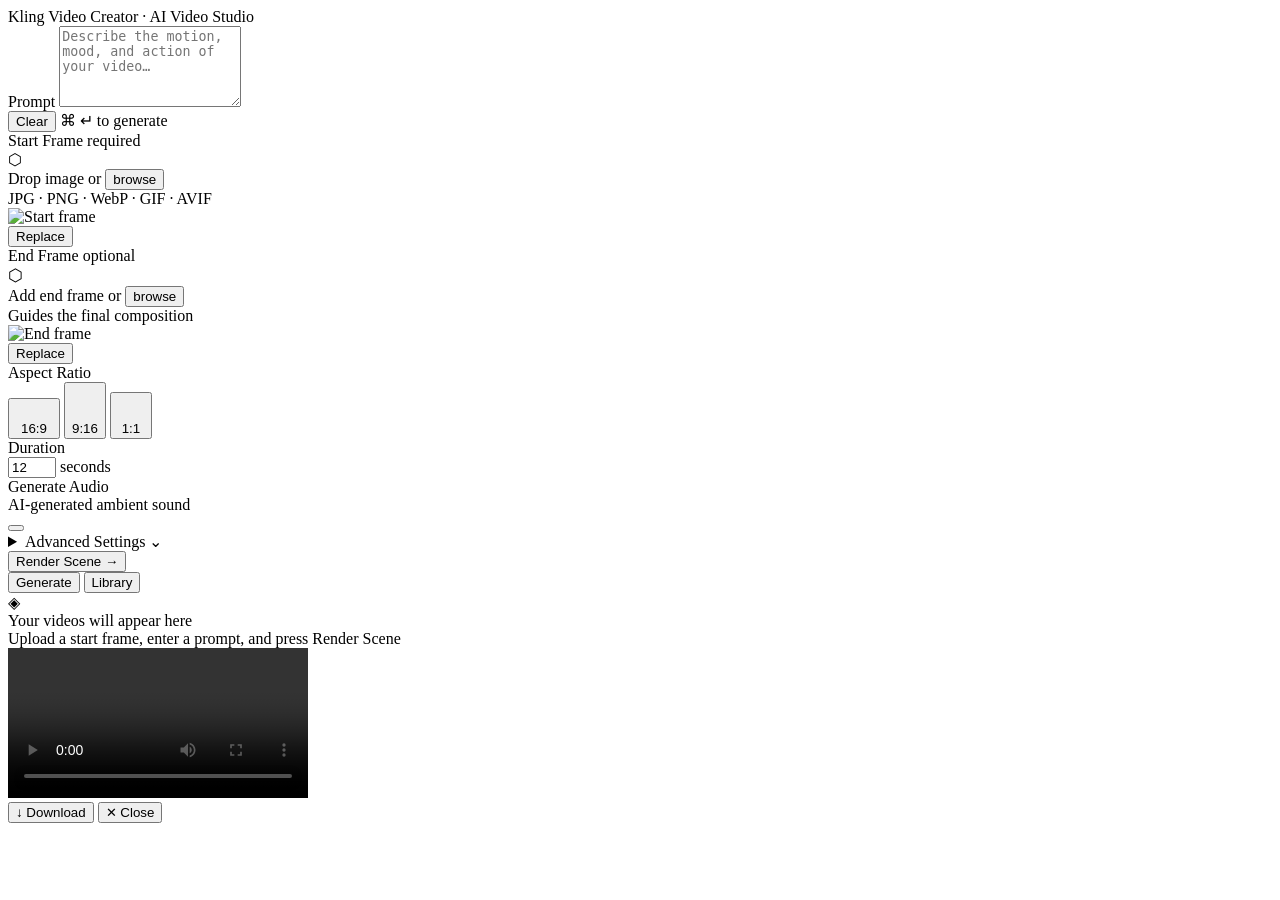
==== kling-video-creator/templates/index.html @ 7cd378cd "Add Kling Video Creator — Flask + FAL.ai Kling V3 Pro video generation studio - Flask backend on por" ====
<!DOCTYPE html>
<html lang="en">
<head>
  <meta charset="UTF-8">
  <meta name="viewport" content="width=device-width, initial-scale=1.0">
  <title>Kling Video Creator</title>
  <link rel="preconnect" href="https://fonts.googleapis.com">
  <link rel="preconnect" href="https://fonts.gstatic.com" crossorigin>
  <link href="https://fonts.googleapis.com/css2?family=Cormorant+Garamond:ital,wght@0,300;0,400;0,600;1,300;1,400&family=Inter:wght@300;400;500;600&display=swap" rel="stylesheet">
  <link rel="stylesheet" href="/static/style.css">
</head>
<body>

  <!-- API Key Banner -->
  <div id="apiBanner" class="api-banner" style="display:none">
    ⚠ &nbsp;<strong>FAL_KEY</strong> not found — add it to your <code>.env</code> file and restart the server.
  </div>

  <!-- Header -->
  <header class="header">
    <div class="brand">
      <span class="brand-name">Kling Video Creator</span>
      <span class="brand-sep">·</span>
      <span class="brand-sub">AI Video Studio</span>
    </div>
    <div class="header-meta">
      <span id="modelTag" class="model-tag"></span>
    </div>
  </header>

  <!-- Workspace -->
  <div class="workspace">

    <!-- ── SIDEBAR ─────────────────────────────────── -->
    <aside class="sidebar">

      <!-- Prompt -->
      <div class="ctrl-group">
        <label class="ctrl-label">Prompt</label>
        <textarea id="prompt" class="prompt-input"
          placeholder="Describe the motion, mood, and action of your video…" rows="5"></textarea>
        <div class="prompt-footer">
          <button class="ghost-btn" onclick="clearPrompt()">Clear</button>
          <span class="hint">⌘ ↵ to generate</span>
        </div>
      </div>

      <!-- Start Image -->
      <div class="ctrl-group">
        <label class="ctrl-label">
          Start Frame
          <span class="label-tag">required</span>
        </label>
        <div id="startZone" class="upload-zone" onclick="triggerUpload('start')">
          <input type="file" id="startInput"
            accept="image/jpeg,image/png,image/webp,image/gif,image/avif"
            style="display:none" onchange="onFileSelect(event,'start')">
          <div id="startIdle" class="upload-idle">
            <div class="upload-icon">⬡</div>
            <div class="upload-text">
              Drop image or
              <button class="link-btn" onclick="event.stopPropagation(); triggerUpload('start')">browse</button>
            </div>
            <div class="upload-sub">JPG · PNG · WebP · GIF · AVIF</div>
          </div>
          <div id="startPreview" class="upload-preview-wrap">
            <img id="startThumb" class="upload-thumb" src="" alt="Start frame">
            <div class="upload-info">
              <div id="startFname" class="upload-fname"></div>
              <div id="startFsize" class="upload-fsize"></div>
            </div>
            <button class="upload-replace" onclick="event.stopPropagation(); triggerUpload('start')">Replace</button>
          </div>
        </div>
      </div>

      <!-- End Image (optional) -->
      <div class="ctrl-group">
        <label class="ctrl-label">
          End Frame
          <span class="label-tag">optional</span>
        </label>
        <div id="endZone" class="upload-zone optional" onclick="triggerUpload('end')">
          <input type="file" id="endInput"
            accept="image/jpeg,image/png,image/webp,image/gif,image/avif"
            style="display:none" onchange="onFileSelect(event,'end')">
          <div id="endIdle" class="upload-idle">
            <div class="upload-icon" style="font-size:17px;color:var(--text-4)">⬡</div>
            <div class="upload-text" style="color:var(--text-3)">
              Add end frame or
              <button class="link-btn" onclick="event.stopPropagation(); triggerUpload('end')">browse</button>
            </div>
            <div class="upload-sub">Guides the final composition</div>
          </div>
          <div id="endPreview" class="upload-preview-wrap">
            <img id="endThumb" class="upload-thumb" src="" alt="End frame">
            <div class="upload-info">
              <div id="endFname" class="upload-fname"></div>
              <div id="endFsize" class="upload-fsize"></div>
            </div>
            <button class="upload-replace" onclick="event.stopPropagation(); triggerUpload('end')">Replace</button>
          </div>
        </div>
        <button id="clearEndBtn" class="ghost-btn" style="display:none;align-self:flex-start" onclick="clearEndImage()">✕ Remove end frame</button>
      </div>

      <div class="rule"></div>

      <!-- Aspect Ratio -->
      <div class="ctrl-group">
        <label class="ctrl-label">Aspect Ratio</label>
        <div class="aspect-grid">
          <button class="aspect-btn active" data-ratio="16:9" onclick="setAspect('16:9', this)">
            <div class="asp-box" style="width:36px;height:20px"></div>
            <span>16:9</span>
          </button>
          <button class="aspect-btn" data-ratio="9:16" onclick="setAspect('9:16', this)">
            <div class="asp-box" style="width:20px;height:36px"></div>
            <span>9:16</span>
          </button>
          <button class="aspect-btn" data-ratio="1:1" onclick="setAspect('1:1', this)">
            <div class="asp-box" style="width:26px;height:26px"></div>
            <span>1:1</span>
          </button>
        </div>
      </div>

      <!-- Duration -->
      <div class="ctrl-group">
        <label class="ctrl-label">Duration</label>
        <div class="duration-row">
          <input type="number" id="duration" class="duration-input"
            value="12" min="5" max="10" step="1">
          <span class="duration-unit">seconds</span>
        </div>
      </div>

      <!-- Generate Audio -->
      <div class="ctrl-group">
        <div class="toggle-row">
          <div class="toggle-copy">
            <div class="toggle-label">Generate Audio</div>
            <div class="toggle-desc">AI-generated ambient sound</div>
          </div>
          <button id="audioToggle" class="toggle on" onclick="toggleAudio()" aria-label="Toggle audio generation"></button>
        </div>
      </div>

      <div class="rule"></div>

      <!-- Advanced Settings -->
      <details class="advanced-details ctrl-group">
        <summary class="advanced-summary">
          <span>Advanced Settings</span>
          <span class="advanced-chevron">⌄</span>
        </summary>
        <div class="advanced-body">

          <!-- Negative Prompt -->
          <div class="ctrl-group">
            <label class="ctrl-label">Negative Prompt</label>
            <textarea id="negativePrompt" class="neg-prompt-input"
              placeholder="What to avoid…">blur, distort, and low quality</textarea>
          </div>

          <!-- CFG Scale -->
          <div class="ctrl-group">
            <label class="ctrl-label">
              CFG Scale
              <span class="label-tag">prompt adherence</span>
            </label>
            <div class="slider-row">
              <input type="range" id="cfgSlider" class="slider"
                min="0" max="1" step="0.01" value="0.5"
                oninput="updateCfg(this.value)">
              <span id="cfgVal" class="slider-val">0.5</span>
            </div>
            <div class="slider-ends">
              <span>Creative</span>
              <span>Strict</span>
            </div>
          </div>

        </div>
      </details>

      <!-- Generate Button -->
      <button id="generateBtn" class="generate-btn" onclick="generate()">
        <span id="generateLabel">Render Scene</span>
        <span class="generate-icon">→</span>
      </button>

    </aside>

    <!-- ── GALLERY PANEL ──────────────────────────── -->
    <main class="gallery-panel">

      <!-- Tabs -->
      <div class="panel-tabs">
        <button class="panel-tab active" id="tabGenerate" onclick="switchTab('generate')">Generate</button>
        <button class="panel-tab" id="tabLibrary" onclick="switchTab('library')">
          Library <span id="libCount" class="lib-count" style="display:none"></span>
        </button>
      </div>

      <!-- Generate view -->
      <div id="generateView">
        <div id="statusBar" class="status-bar" style="display:none"></div>
        <div id="gallery" class="gallery">
          <div class="empty-state">
            <div class="empty-glyph">◈</div>
            <div class="empty-title">Your videos will appear here</div>
            <div class="empty-sub">Upload a start frame, enter a prompt, and press Render Scene</div>
          </div>
        </div>
      </div>

      <!-- Library view -->
      <div id="libraryView" style="display:none">
        <div id="libraryGrid" class="library-grid"></div>
      </div>

    </main>

  </div><!-- /workspace -->

  <!-- Video Modal -->
  <div id="videoModal" class="video-modal" onclick="closeModal(event)">
    <div class="vm-inner">
      <video id="modalVideo" controls playsinline></video>
      <div class="vm-bar">
        <div class="vm-bar-left">
          <span id="vmMeta" class="vm-meta"></span>
          <span id="vmBadge" class="vm-badge"></span>
        </div>
        <div class="vm-actions">
          <button class="vm-btn" id="vmDl" onclick="event.stopPropagation()">↓ Download</button>
          <button class="vm-btn vm-close" onclick="closeModal(event)">✕ Close</button>
        </div>
      </div>
    </div>
  </div>

  <script src="/static/app.js"></script>
</body>
</html>
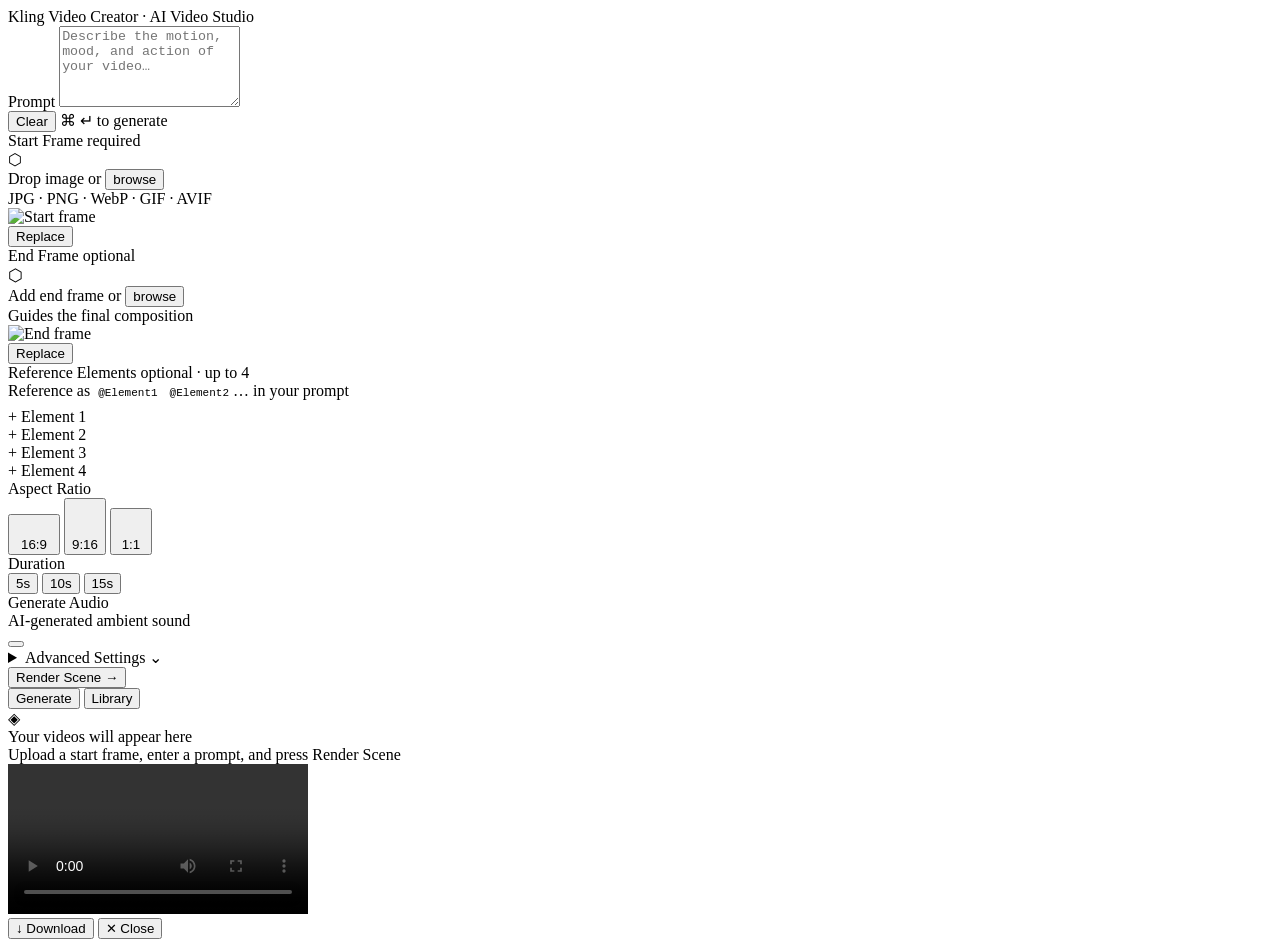
==== commit 97b22e43: "Fix Kling V3 duration options and add Reference Elements inputs - Duration: replace free-form number" ====
--- a/kling-video-creator/templates/index.html
+++ b/kling-video-creator/templates/index.html
@@ -104,6 +104,65 @@
         <button id="clearEndBtn" class="ghost-btn" style="display:none;align-self:flex-start" onclick="clearEndImage()">✕ Remove end frame</button>
       </div>
 
+      <!-- Reference Elements (Kling V3) -->
+      <div class="ctrl-group">
+        <label class="ctrl-label">
+          Reference Elements
+          <span class="label-tag">optional · up to 4</span>
+        </label>
+        <div class="hint" style="margin-bottom:8px">Reference as <code style="font-size:11px;background:var(--gold-6);padding:1px 4px;border-radius:3px">@Element1</code> <code style="font-size:11px;background:var(--gold-6);padding:1px 4px;border-radius:3px">@Element2</code>… in your prompt</div>
+        <div class="elements-grid">
+          <div class="element-slot" id="elemSlot0" onclick="triggerElementUpload(0)">
+            <input type="file" id="elemInput0" accept="image/jpeg,image/png,image/webp,image/gif,image/avif" style="display:none" onchange="onElementSelect(event,0)">
+            <div id="elemIdle0" class="elem-idle">
+              <span class="elem-plus">+</span>
+              <span class="elem-label">Element 1</span>
+            </div>
+            <div id="elemPreview0" class="elem-preview" style="display:none">
+              <img id="elemThumb0" class="elem-thumb" src="" alt="">
+              <button class="elem-remove" onclick="event.stopPropagation(); clearElement(0)">✕</button>
+              <span class="elem-name">@Element1</span>
+            </div>
+          </div>
+          <div class="element-slot" id="elemSlot1" onclick="triggerElementUpload(1)">
+            <input type="file" id="elemInput1" accept="image/jpeg,image/png,image/webp,image/gif,image/avif" style="display:none" onchange="onElementSelect(event,1)">
+            <div id="elemIdle1" class="elem-idle">
+              <span class="elem-plus">+</span>
+              <span class="elem-label">Element 2</span>
+            </div>
+            <div id="elemPreview1" class="elem-preview" style="display:none">
+              <img id="elemThumb1" class="elem-thumb" src="" alt="">
+              <button class="elem-remove" onclick="event.stopPropagation(); clearElement(1)">✕</button>
+              <span class="elem-name">@Element2</span>
+            </div>
+          </div>
+          <div class="element-slot" id="elemSlot2" onclick="triggerElementUpload(2)">
+            <input type="file" id="elemInput2" accept="image/jpeg,image/png,image/webp,image/gif,image/avif" style="display:none" onchange="onElementSelect(event,2)">
+            <div id="elemIdle2" class="elem-idle">
+              <span class="elem-plus">+</span>
+              <span class="elem-label">Element 3</span>
+            </div>
+            <div id="elemPreview2" class="elem-preview" style="display:none">
+              <img id="elemThumb2" class="elem-thumb" src="" alt="">
+              <button class="elem-remove" onclick="event.stopPropagation(); clearElement(2)">✕</button>
+              <span class="elem-name">@Element3</span>
+            </div>
+          </div>
+          <div class="element-slot" id="elemSlot3" onclick="triggerElementUpload(3)">
+            <input type="file" id="elemInput3" accept="image/jpeg,image/png,image/webp,image/gif,image/avif" style="display:none" onchange="onElementSelect(event,3)">
+            <div id="elemIdle3" class="elem-idle">
+              <span class="elem-plus">+</span>
+              <span class="elem-label">Element 4</span>
+            </div>
+            <div id="elemPreview3" class="elem-preview" style="display:none">
+              <img id="elemThumb3" class="elem-thumb" src="" alt="">
+              <button class="elem-remove" onclick="event.stopPropagation(); clearElement(3)">✕</button>
+              <span class="elem-name">@Element4</span>
+            </div>
+          </div>
+        </div>
+      </div>
+
       <div class="rule"></div>
 
       <!-- Aspect Ratio -->
@@ -128,10 +187,16 @@
       <!-- Duration -->
       <div class="ctrl-group">
         <label class="ctrl-label">Duration</label>
-        <div class="duration-row">
-          <input type="number" id="duration" class="duration-input"
-            value="12" min="5" max="10" step="1">
-          <span class="duration-unit">seconds</span>
+        <div class="aspect-grid">
+          <button class="aspect-btn active" data-dur="5" onclick="setDuration('5', this)">
+            <span>5s</span>
+          </button>
+          <button class="aspect-btn" data-dur="10" onclick="setDuration('10', this)">
+            <span>10s</span>
+          </button>
+          <button class="aspect-btn" data-dur="15" onclick="setDuration('15', this)">
+            <span>15s</span>
+          </button>
         </div>
       </div>
 
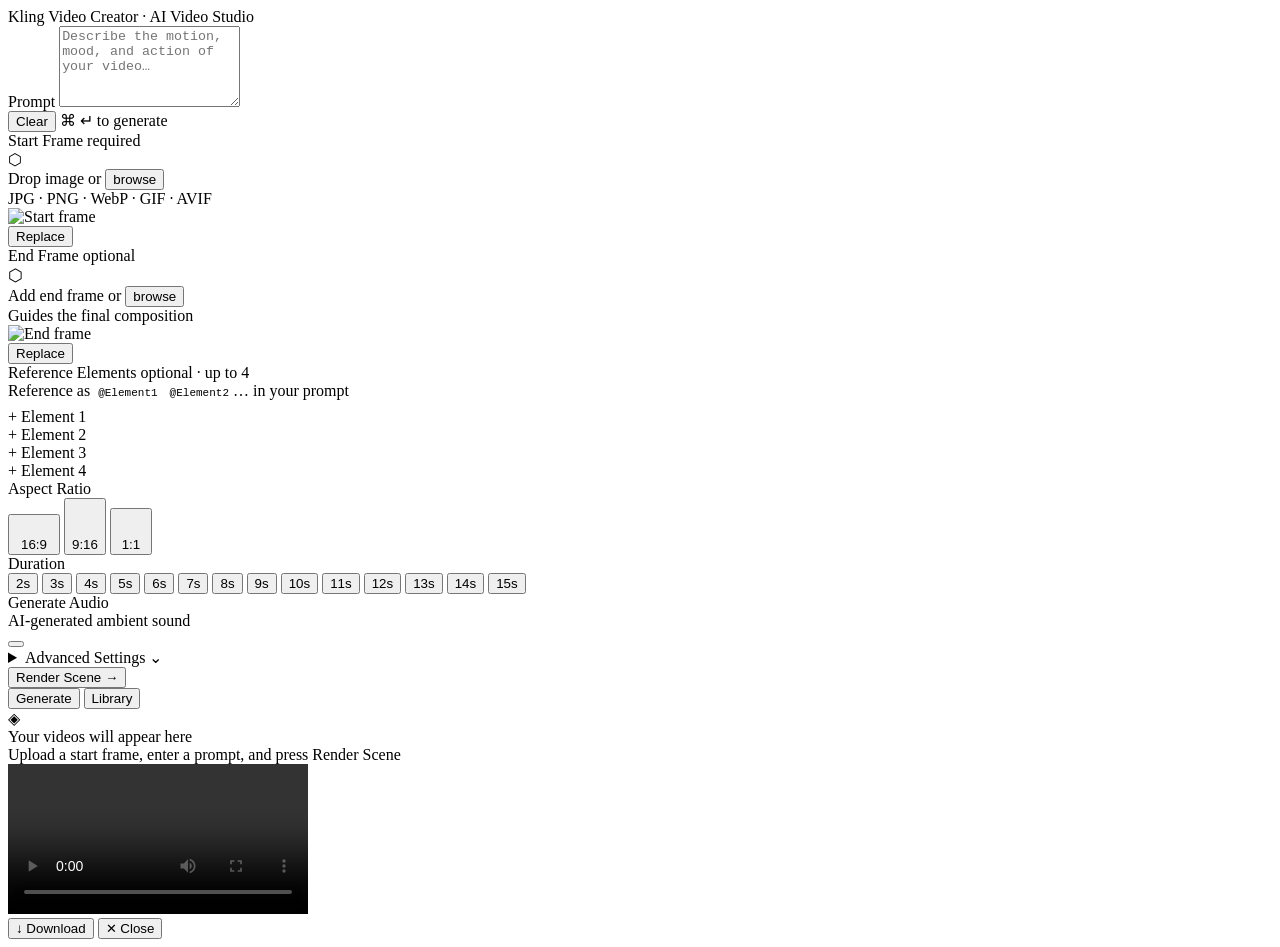
==== commit 4713fed8: "Replace duration selector with 2–15s per-second buttons Swaps the 3-button (5s/10s/15s) grid for 14 " ====
--- a/kling-video-creator/templates/index.html
+++ b/kling-video-creator/templates/index.html
@@ -187,16 +187,21 @@
       <!-- Duration -->
       <div class="ctrl-group">
         <label class="ctrl-label">Duration</label>
-        <div class="aspect-grid">
-          <button class="aspect-btn active" data-dur="5" onclick="setDuration('5', this)">
-            <span>5s</span>
-          </button>
-          <button class="aspect-btn" data-dur="10" onclick="setDuration('10', this)">
-            <span>10s</span>
-          </button>
-          <button class="aspect-btn" data-dur="15" onclick="setDuration('15', this)">
-            <span>15s</span>
-          </button>
+        <div class="dur-strip">
+          <button class="dur-btn" data-dur="2"  onclick="setDuration('2', this)">2s</button>
+          <button class="dur-btn" data-dur="3"  onclick="setDuration('3', this)">3s</button>
+          <button class="dur-btn" data-dur="4"  onclick="setDuration('4', this)">4s</button>
+          <button class="dur-btn active" data-dur="5"  onclick="setDuration('5', this)">5s</button>
+          <button class="dur-btn" data-dur="6"  onclick="setDuration('6', this)">6s</button>
+          <button class="dur-btn" data-dur="7"  onclick="setDuration('7', this)">7s</button>
+          <button class="dur-btn" data-dur="8"  onclick="setDuration('8', this)">8s</button>
+          <button class="dur-btn" data-dur="9"  onclick="setDuration('9', this)">9s</button>
+          <button class="dur-btn" data-dur="10" onclick="setDuration('10', this)">10s</button>
+          <button class="dur-btn" data-dur="11" onclick="setDuration('11', this)">11s</button>
+          <button class="dur-btn" data-dur="12" onclick="setDuration('12', this)">12s</button>
+          <button class="dur-btn" data-dur="13" onclick="setDuration('13', this)">13s</button>
+          <button class="dur-btn" data-dur="14" onclick="setDuration('14', this)">14s</button>
+          <button class="dur-btn" data-dur="15" onclick="setDuration('15', this)">15s</button>
         </div>
       </div>
 
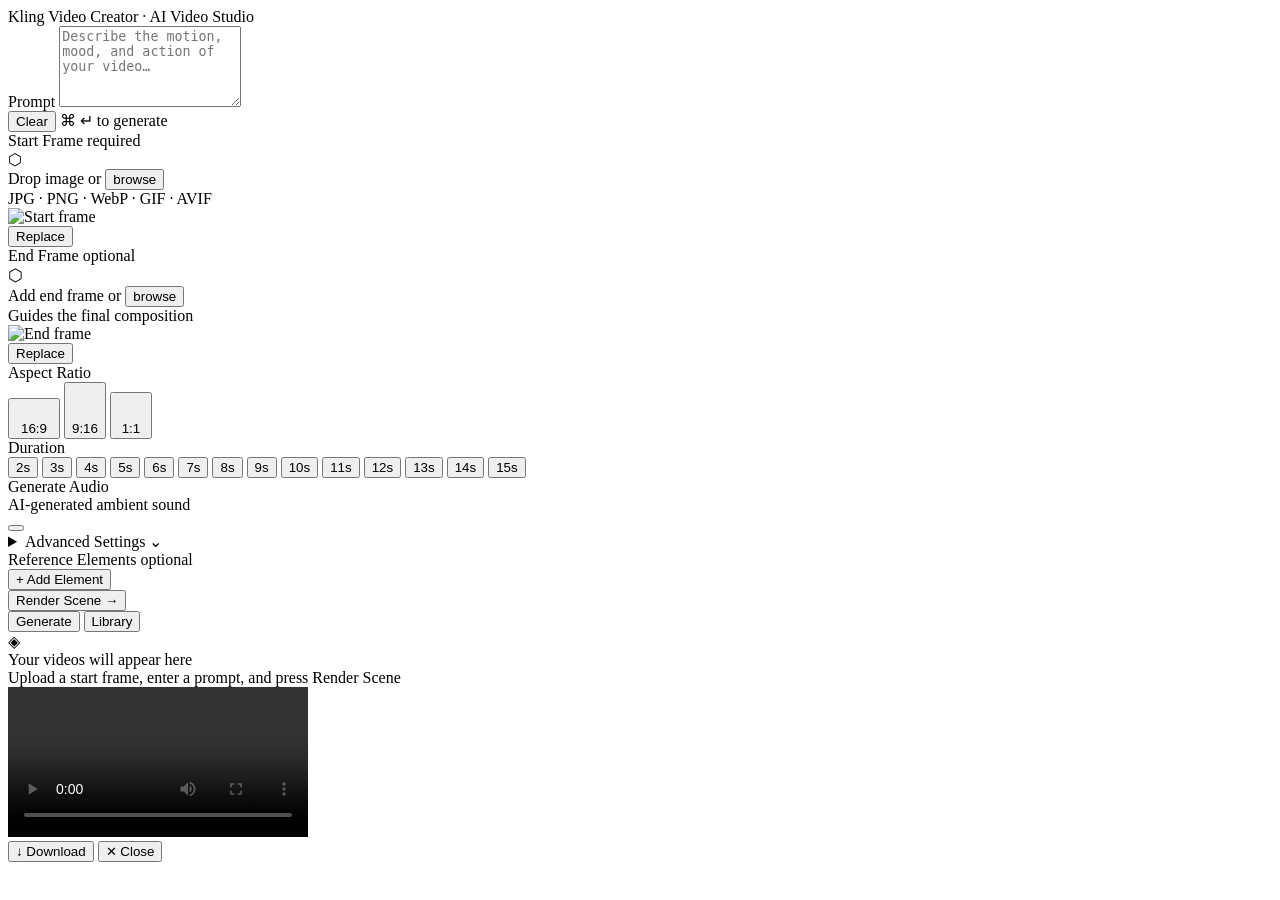
==== commit 15a36eef: "Fix sidebar scroll, rebuild Reference Elements, confirm duration 2-15s Fix 1: Sidebar is now fully s" ====
--- a/kling-video-creator/templates/index.html
+++ b/kling-video-creator/templates/index.html
@@ -102,65 +102,6 @@
           </div>
         </div>
         <button id="clearEndBtn" class="ghost-btn" style="display:none;align-self:flex-start" onclick="clearEndImage()">✕ Remove end frame</button>
-      </div>
-
-      <!-- Reference Elements (Kling V3) -->
-      <div class="ctrl-group">
-        <label class="ctrl-label">
-          Reference Elements
-          <span class="label-tag">optional · up to 4</span>
-        </label>
-        <div class="hint" style="margin-bottom:8px">Reference as <code style="font-size:11px;background:var(--gold-6);padding:1px 4px;border-radius:3px">@Element1</code> <code style="font-size:11px;background:var(--gold-6);padding:1px 4px;border-radius:3px">@Element2</code>… in your prompt</div>
-        <div class="elements-grid">
-          <div class="element-slot" id="elemSlot0" onclick="triggerElementUpload(0)">
-            <input type="file" id="elemInput0" accept="image/jpeg,image/png,image/webp,image/gif,image/avif" style="display:none" onchange="onElementSelect(event,0)">
-            <div id="elemIdle0" class="elem-idle">
-              <span class="elem-plus">+</span>
-              <span class="elem-label">Element 1</span>
-            </div>
-            <div id="elemPreview0" class="elem-preview" style="display:none">
-              <img id="elemThumb0" class="elem-thumb" src="" alt="">
-              <button class="elem-remove" onclick="event.stopPropagation(); clearElement(0)">✕</button>
-              <span class="elem-name">@Element1</span>
-            </div>
-          </div>
-          <div class="element-slot" id="elemSlot1" onclick="triggerElementUpload(1)">
-            <input type="file" id="elemInput1" accept="image/jpeg,image/png,image/webp,image/gif,image/avif" style="display:none" onchange="onElementSelect(event,1)">
-            <div id="elemIdle1" class="elem-idle">
-              <span class="elem-plus">+</span>
-              <span class="elem-label">Element 2</span>
-            </div>
-            <div id="elemPreview1" class="elem-preview" style="display:none">
-              <img id="elemThumb1" class="elem-thumb" src="" alt="">
-              <button class="elem-remove" onclick="event.stopPropagation(); clearElement(1)">✕</button>
-              <span class="elem-name">@Element2</span>
-            </div>
-          </div>
-          <div class="element-slot" id="elemSlot2" onclick="triggerElementUpload(2)">
-            <input type="file" id="elemInput2" accept="image/jpeg,image/png,image/webp,image/gif,image/avif" style="display:none" onchange="onElementSelect(event,2)">
-            <div id="elemIdle2" class="elem-idle">
-              <span class="elem-plus">+</span>
-              <span class="elem-label">Element 3</span>
-            </div>
-            <div id="elemPreview2" class="elem-preview" style="display:none">
-              <img id="elemThumb2" class="elem-thumb" src="" alt="">
-              <button class="elem-remove" onclick="event.stopPropagation(); clearElement(2)">✕</button>
-              <span class="elem-name">@Element3</span>
-            </div>
-          </div>
-          <div class="element-slot" id="elemSlot3" onclick="triggerElementUpload(3)">
-            <input type="file" id="elemInput3" accept="image/jpeg,image/png,image/webp,image/gif,image/avif" style="display:none" onchange="onElementSelect(event,3)">
-            <div id="elemIdle3" class="elem-idle">
-              <span class="elem-plus">+</span>
-              <span class="elem-label">Element 4</span>
-            </div>
-            <div id="elemPreview3" class="elem-preview" style="display:none">
-              <img id="elemThumb3" class="elem-thumb" src="" alt="">
-              <button class="elem-remove" onclick="event.stopPropagation(); clearElement(3)">✕</button>
-              <span class="elem-name">@Element4</span>
-            </div>
-          </div>
-        </div>
       </div>
 
       <div class="rule"></div>
@@ -254,11 +195,23 @@
         </div>
       </details>
 
-      <!-- Generate Button -->
-      <button id="generateBtn" class="generate-btn" onclick="generate()">
-        <span id="generateLabel">Render Scene</span>
-        <span class="generate-icon">→</span>
-      </button>
+      <!-- Reference Elements -->
+      <div class="ctrl-group">
+        <label class="ctrl-label">
+          Reference Elements
+          <span class="label-tag">optional</span>
+        </label>
+        <div id="refElementsList" style="display:flex;flex-direction:column;gap:10px"></div>
+        <button id="addRefElemBtn" class="add-elem-btn" onclick="addRefElement()">+ Add Element</button>
+      </div>
+
+      <!-- Generate Button — sticky at bottom of sidebar -->
+      <div class="sidebar-render-footer">
+        <button id="generateBtn" class="generate-btn" onclick="generate()">
+          <span id="generateLabel">Render Scene</span>
+          <span class="generate-icon">→</span>
+        </button>
+      </div>
 
     </aside>
 
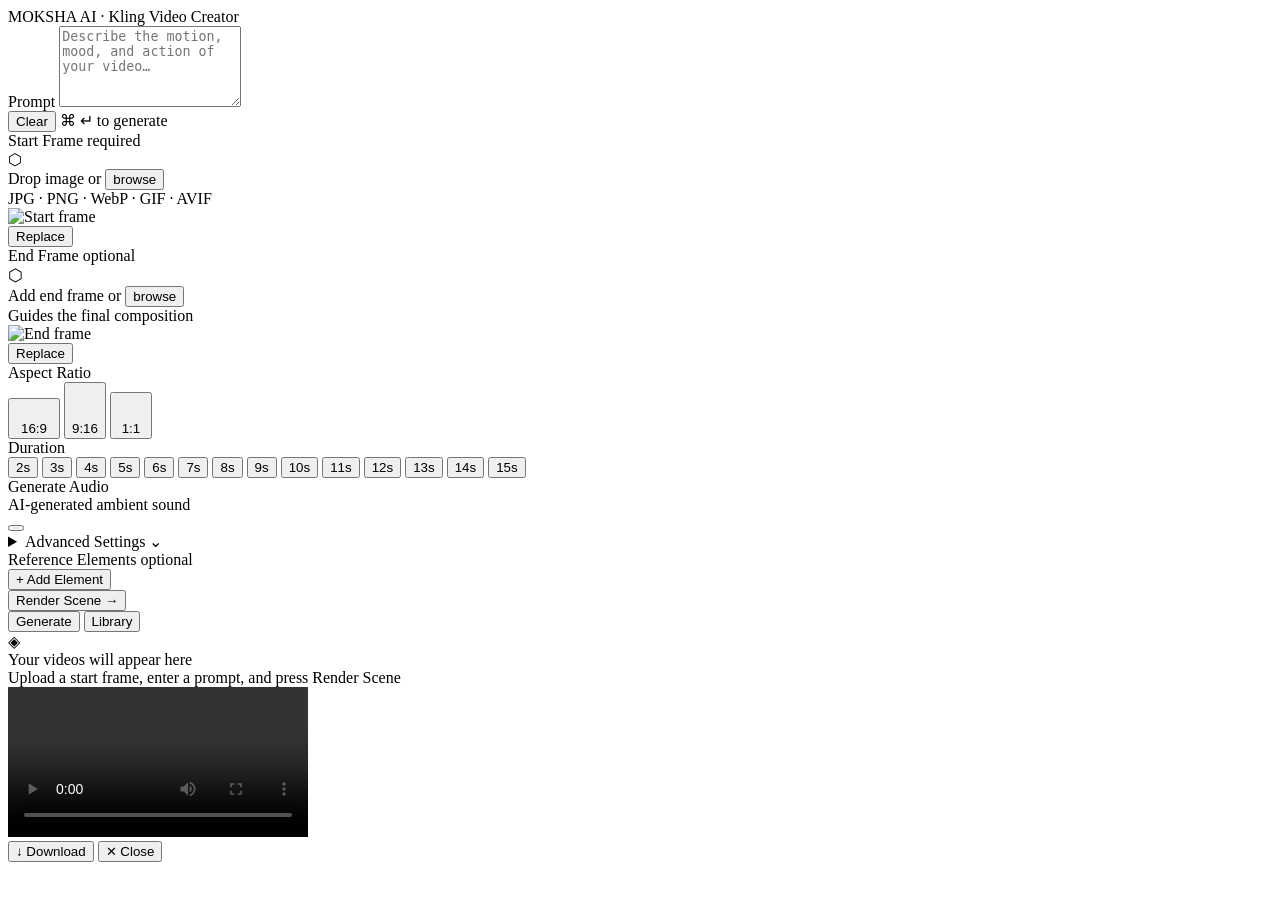
==== commit 3efb4a56: "Add MOKSHA AI brand name to header Replaces "Kling Video Creator" in the header brand with "MOKSHA A" ====
--- a/kling-video-creator/templates/index.html
+++ b/kling-video-creator/templates/index.html
@@ -19,9 +19,9 @@
   <!-- Header -->
   <header class="header">
     <div class="brand">
-      <span class="brand-name">Kling Video Creator</span>
+      <span class="brand-name">MOKSHA AI</span>
       <span class="brand-sep">·</span>
-      <span class="brand-sub">AI Video Studio</span>
+      <span class="brand-sub">Kling Video Creator</span>
     </div>
     <div class="header-meta">
       <span id="modelTag" class="model-tag"></span>
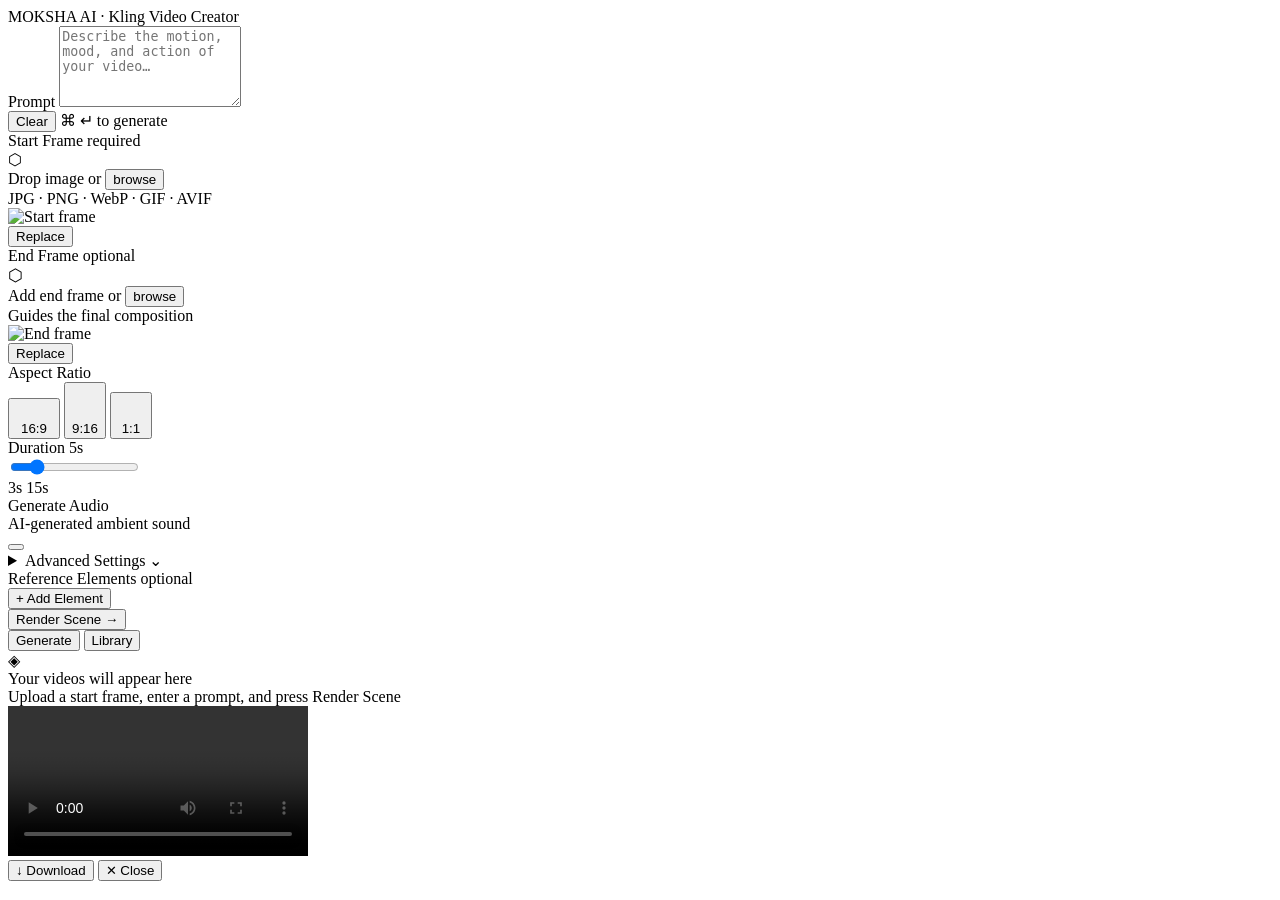
==== commit 86825e42: "Replace duration pills with slider, set min to 3s Kling doesn't accept 2s; minimum is 3s. Replaced t" ====
--- a/kling-video-creator/templates/index.html
+++ b/kling-video-creator/templates/index.html
@@ -127,22 +127,18 @@
 
       <!-- Duration -->
       <div class="ctrl-group">
-        <label class="ctrl-label">Duration</label>
-        <div class="dur-strip">
-          <button class="dur-btn" data-dur="2"  onclick="setDuration('2', this)">2s</button>
-          <button class="dur-btn" data-dur="3"  onclick="setDuration('3', this)">3s</button>
-          <button class="dur-btn" data-dur="4"  onclick="setDuration('4', this)">4s</button>
-          <button class="dur-btn active" data-dur="5"  onclick="setDuration('5', this)">5s</button>
-          <button class="dur-btn" data-dur="6"  onclick="setDuration('6', this)">6s</button>
-          <button class="dur-btn" data-dur="7"  onclick="setDuration('7', this)">7s</button>
-          <button class="dur-btn" data-dur="8"  onclick="setDuration('8', this)">8s</button>
-          <button class="dur-btn" data-dur="9"  onclick="setDuration('9', this)">9s</button>
-          <button class="dur-btn" data-dur="10" onclick="setDuration('10', this)">10s</button>
-          <button class="dur-btn" data-dur="11" onclick="setDuration('11', this)">11s</button>
-          <button class="dur-btn" data-dur="12" onclick="setDuration('12', this)">12s</button>
-          <button class="dur-btn" data-dur="13" onclick="setDuration('13', this)">13s</button>
-          <button class="dur-btn" data-dur="14" onclick="setDuration('14', this)">14s</button>
-          <button class="dur-btn" data-dur="15" onclick="setDuration('15', this)">15s</button>
+        <label class="ctrl-label">
+          Duration
+          <span class="label-tag" id="durVal">5s</span>
+        </label>
+        <div class="slider-row">
+          <input type="range" id="durSlider" class="slider"
+            min="3" max="15" step="1" value="5"
+            oninput="updateDuration(this.value)">
+        </div>
+        <div class="slider-ends">
+          <span>3s</span>
+          <span>15s</span>
         </div>
       </div>
 
